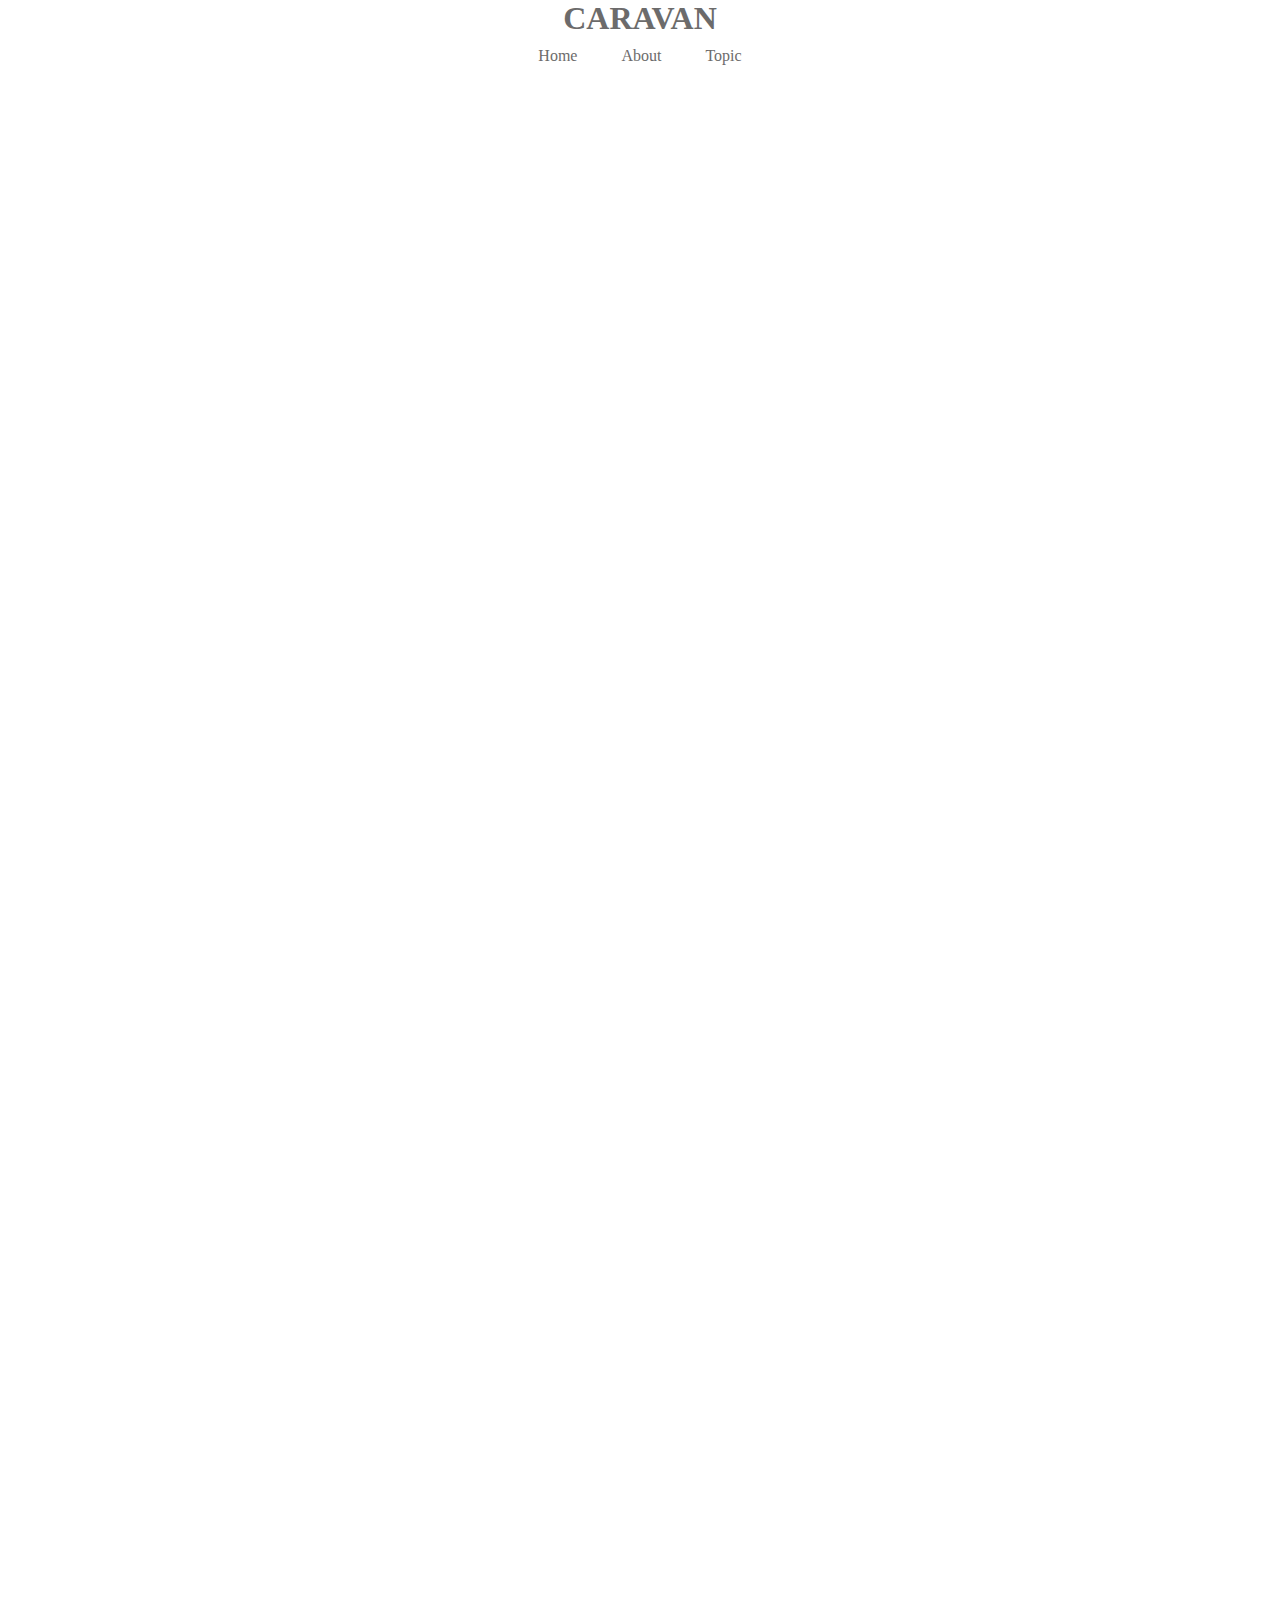
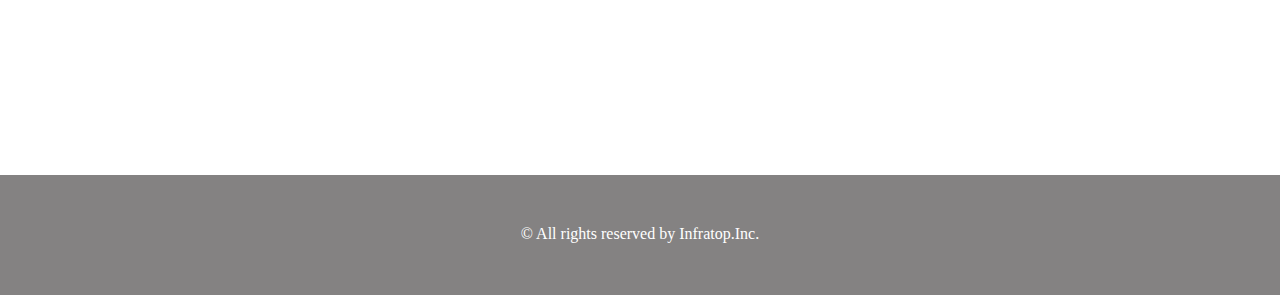
==== caravan/index.html @ 5a92de03 "[Finish]1-4" ====
<!DOCTYPE html>
<html>
<head>
	<meta charset="UTF-8">
	<!-- CSSファイルの読み込み -->
	<link rel="stylesheet" href="style2.css">
	<title>CARAVAN</title>
</head>
<body>

	<header>
		<h1 class="headline">
			<a href="index.html">CARAVAN</a>
		</h1>
	</header>

	<nav>
		<ul class="nav-list">
			<li class="nav-list-item">
				<a href="index.html">Home</a>
			</li>
			<li class="nav-list-item">About</li>
			<li class="nav-list-item">Topic</li>
		</ul>
	</nav>
	<div class="main-visual">
		<div class="main-visual-content"></div>
	</div>


	<div class="main clearfix">
		<div class="blog"></div>
		<div class="sidebar"></div>
	</div>

	<footer>
		<p class="footer-text">© All rights reserved by Infratop.Inc.</p>
	</footer>


</body>
</html>
---- caravan/style2.css ----
/*ブラウザがそれぞれ持っているCSSをリセットするため*/
* {
	margin: 0;
	padding: 0;
	box-sizing: border-box;
	color : #6c6b6b;
}
a {
	text-decoration : none;
}

.clearfix::after {
	content: "";
	display: block;
	clear : both;
}

/* header*/

header {
	width : 90%;
	height: 15px 0;
	margin :0 auto;
	text-align : center;
}

header .headline{
	font-size : 32px;
}

.nav-list{
	text-align : center;
	padding : 10px 0;
	margin : 0 auto;
}

.nav-list-item{
	list-style : none;
	display : inline-block;
	margin : 0 20px;
}




/*main-visual*/

.main-visual {
	width : 100%;
	height : 300px;
}

.main-visual-content{
	width : 350px;
	height : 300px;
}

/*main*/

.main {
	width : 840px;
	margin : 0 auto;
}

.blog {
	width: 600px;
	height : 1400px;
	float : left;
}

.sidebar{
	width: 240px;
	height : 1400px;
	float : left;
}

/*footer*/

footer {
	width : 100%;
	height : 120px;
	text-align : center;
	padding: 50px 0;
	background-color : #848282;
}


.footer-text{
	color : #fff;
}
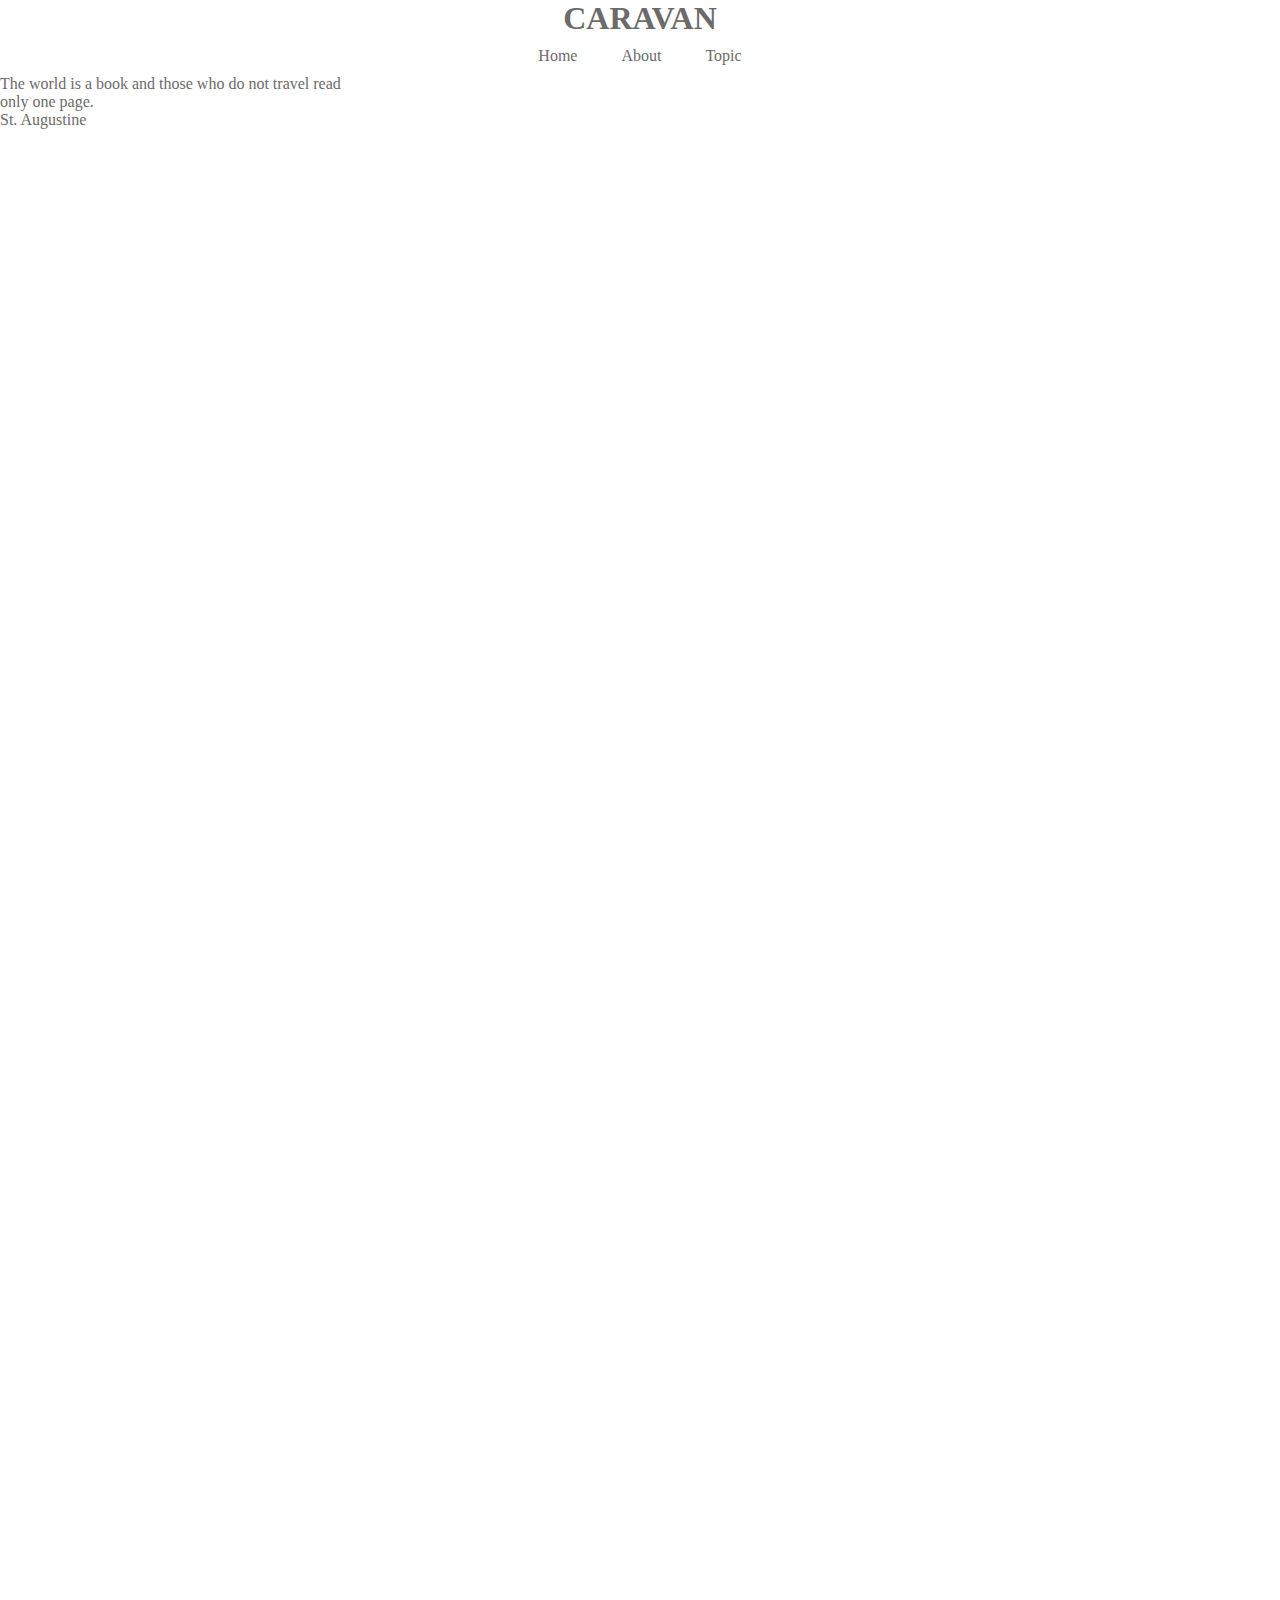
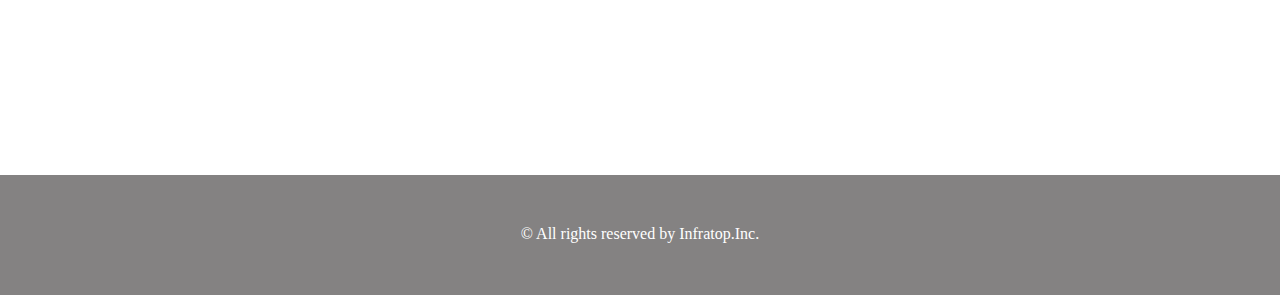
==== commit c32c263d: "[Start]1-5" ====
--- a/caravan/index.html
+++ b/caravan/index.html
@@ -24,7 +24,16 @@
 		</ul>
 	</nav>
 	<div class="main-visual">
-		<div class="main-visual-content"></div>
+		<div class="main-visual-content">
+			<p class="main-visual-text">
+				The world is a book
+				and those who do not travel
+				read only one page.
+			</p>
+			<p class="main-visual-name">
+				St. Augustine
+			</p>
+		</div>
 	</div>
 
 
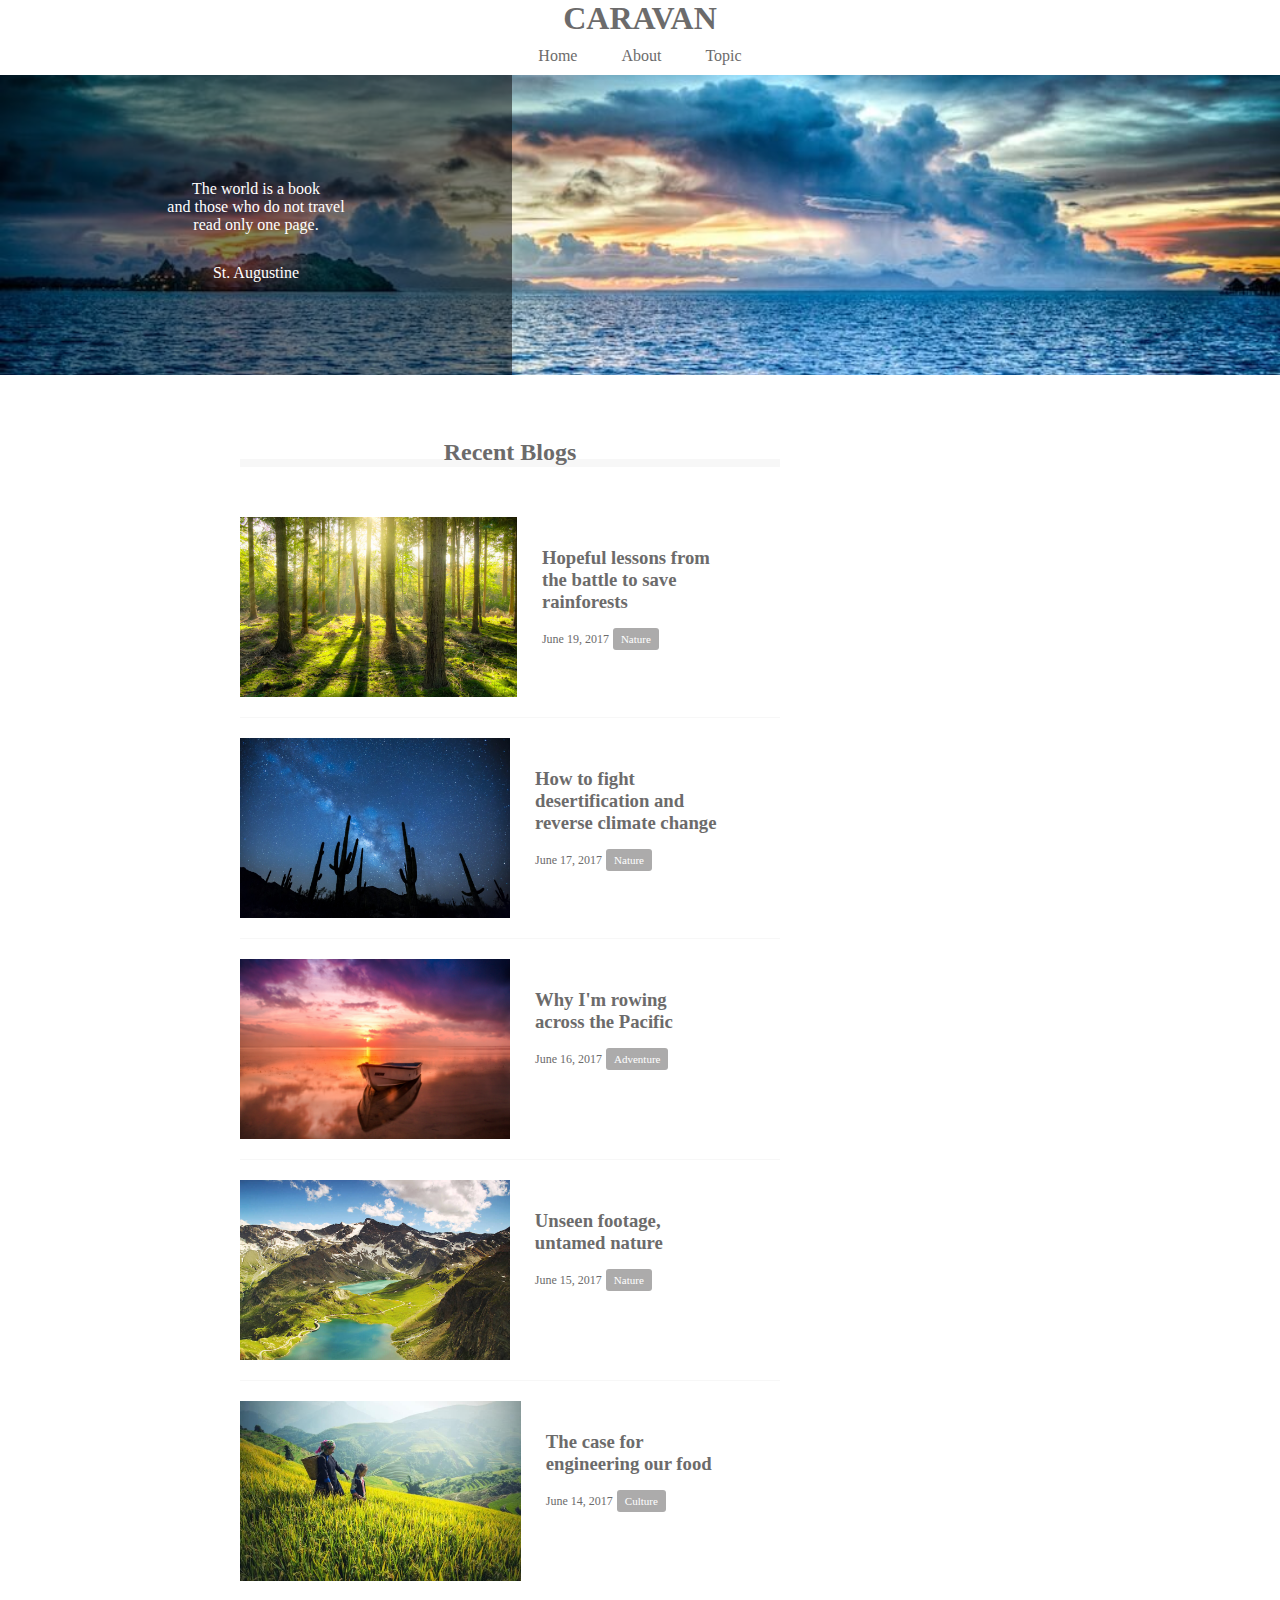
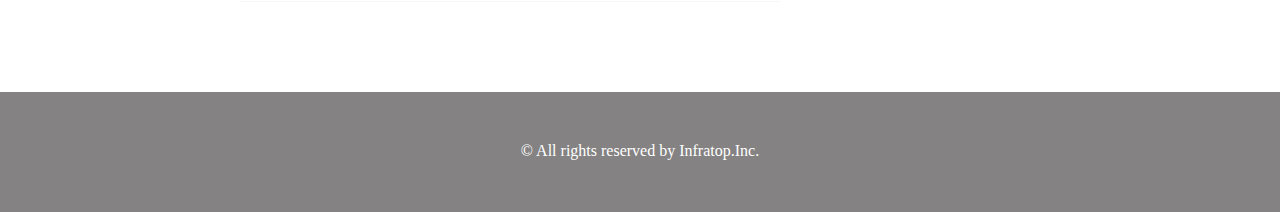
==== commit d1989795: "[Finish]1-6" ====
--- a/caravan/index.html
+++ b/caravan/index.html
@@ -23,11 +23,12 @@
 			<li class="nav-list-item">Topic</li>
 		</ul>
 	</nav>
+	
 	<div class="main-visual">
 		<div class="main-visual-content">
 			<p class="main-visual-text">
-				The world is a book
-				and those who do not travel
+				The world is a book<br>
+				and those who do not travel<br>
 				read only one page.
 			</p>
 			<p class="main-visual-name">
@@ -37,10 +38,86 @@
 	</div>
 
 
-	<div class="main clearfix">
-		<div class="blog"></div>
+	<main class="main clearfix">
+		<section class="blog">
+			<h2 class="blog-headline">Recent Blogs</h2>
+		<div class="blog-box">
+			<!-- blog-item1 -->
+			<div class="blog-item clearfix">
+			 <img class="blog-image" src="img/forest.jpg">
+			 	<section class="blog-text">
+			 		<h3 class="blog-text-headline">
+			 			<a href="single.html">
+			 			Hopeful lessons from<br>
+			 			the battle to save<br>
+			 			rainforests
+			 			</a>
+			 		</h3>
+			 			<p class="blog-date"> June 19, 2017</p>
+			 			<span class="category"> Nature</span>
+				</section>
+			</div>
+			<!-- blog-item2 -->
+			<div class="blog-item clearfix">
+			 <img class="blog-image" src="img/desert.jpg">
+			 	<section class="blog-text">
+			 		<h3 class="blog-text-headline">
+			 			<a href="single.html">
+			 				How to fight<br>
+			 				desertification and<br>
+			 				reverse climate change
+			 			</a>
+			 		</h3>
+			 			<p class="blog-date"> June 17, 2017</p>
+			 			<span class="category"> Nature</span>
+				</section>
+			</div>
+			<!-- blog-item3 -->
+			<div class="blog-item clearfix">
+			 <img class="blog-image" src="img/sunset.jpg">
+			 	<section class="blog-text">
+			 		<h3 class="blog-text-headline">
+			 			<a href="single.html">
+			 			Why I'm rowing<br>
+			 			across the Pacific
+			 			</a>
+			 		</h3>
+			 			<p class="blog-date"> June 16, 2017</p>
+			 			<span class="category"> Adventure</span>
+				</section>
+			</div>
+			<!-- blog-item4 -->
+			<div class="blog-item clearfix">
+			 <img class="blog-image" src="img/italy.jpg">
+			 	<section class="blog-text">
+			 		<h3 class="blog-text-headline">
+			 			<a href="single.html">
+			 				Unseen footage,<br>
+			 				untamed nature
+			 			</a>
+			 		</h3>
+			 			<p class="blog-date"> June 15, 2017</p>
+			 			<span class="category"> Nature</span>
+				</section>
+			</div>
+			<!-- blog-item5 -->
+			<div class="blog-item clearfix">
+			 <img class="blog-image" src="img/asia.jpg">
+			 	<section class="blog-text">
+			 		<h3 class="blog-text-headline">
+			 			<a href="single.html">
+			 			The case for<br>
+			 			engineering our food
+			 			</a>
+			 		</h3>
+			 			<p class="blog-date"> June 14, 2017</p>
+			 			<span class="category"> Culture</span>
+				</section>
+			</div>
+		</div>
+		</section>
 		<div class="sidebar"></div>
-	</div>
+	</main>
 
 	<footer>
 		<p class="footer-text">© All rights reserved by Infratop.Inc.</p>
--- a/caravan/style2.css
+++ b/caravan/style2.css
@@ -48,29 +48,88 @@
 .main-visual {
 	width : 100%;
 	height : 300px;
+	background-image : url(img/mv.jpg);
+	background-size : cover;
+	background-position : center;
 }
 
 .main-visual-content{
-	width : 350px;
+	width : 40%;
 	height : 300px;
+	background-color : rgba( 0, 0, 0, 0.5);
+	text-align : center;
+	padding-top : 105px;
+}
+
+.main-visual-text{
+	color : #fff;
+}
+
+.main-visual-name{
+	margin : 30px;
+	color : #fff;
 }
 
 /*main*/
 
-.main {
-	width : 840px;
+main {
+	width : 800px;
 	margin : 0 auto;
+	padding: 70px 0;
 }
 
 .blog {
-	width: 600px;
-	height : 1400px;
+	width: 540px;
 	float : left;
+	margin-right: 30px;
+}
+
+.blog-headline{
+	border-bottom: 8px solid #f7f7f7;
+	text-align: center;
+	line-height: 0.6;
+}
+
+.blog-box{
+	padding-top: 50px;
+}
+
+.blog-item{
+	padding-bottom: 20px;
+	margin-bottom: 20px;
+	border-bottom: 1px solid #f7f7f7;
+}
+
+.blog-text{
+	float: left;
+	padding: 30px 0 0 25px;
+}
+
+.blog-text-headline{
+	padding-bottom: 15px;
+}
+
+.category{
+	display: inline-block;
+	padding: 5px 8px;
+	background-color: #acabab;
+	border-radius: 3px;
+	color: #fff;
+	font-size: 11px;
+}
+
+.blog-image{
+	height: 180px;
+	float: left;
+}
+
+.blog-date{
+	font-size: 12px;
+	display: inline-block;
 }
 
 .sidebar{
-	width: 240px;
-	height : 1400px;
+	width: 230px;
 	float : left;
 }
 
@@ -90,4 +149,3 @@
 }
 
 
-
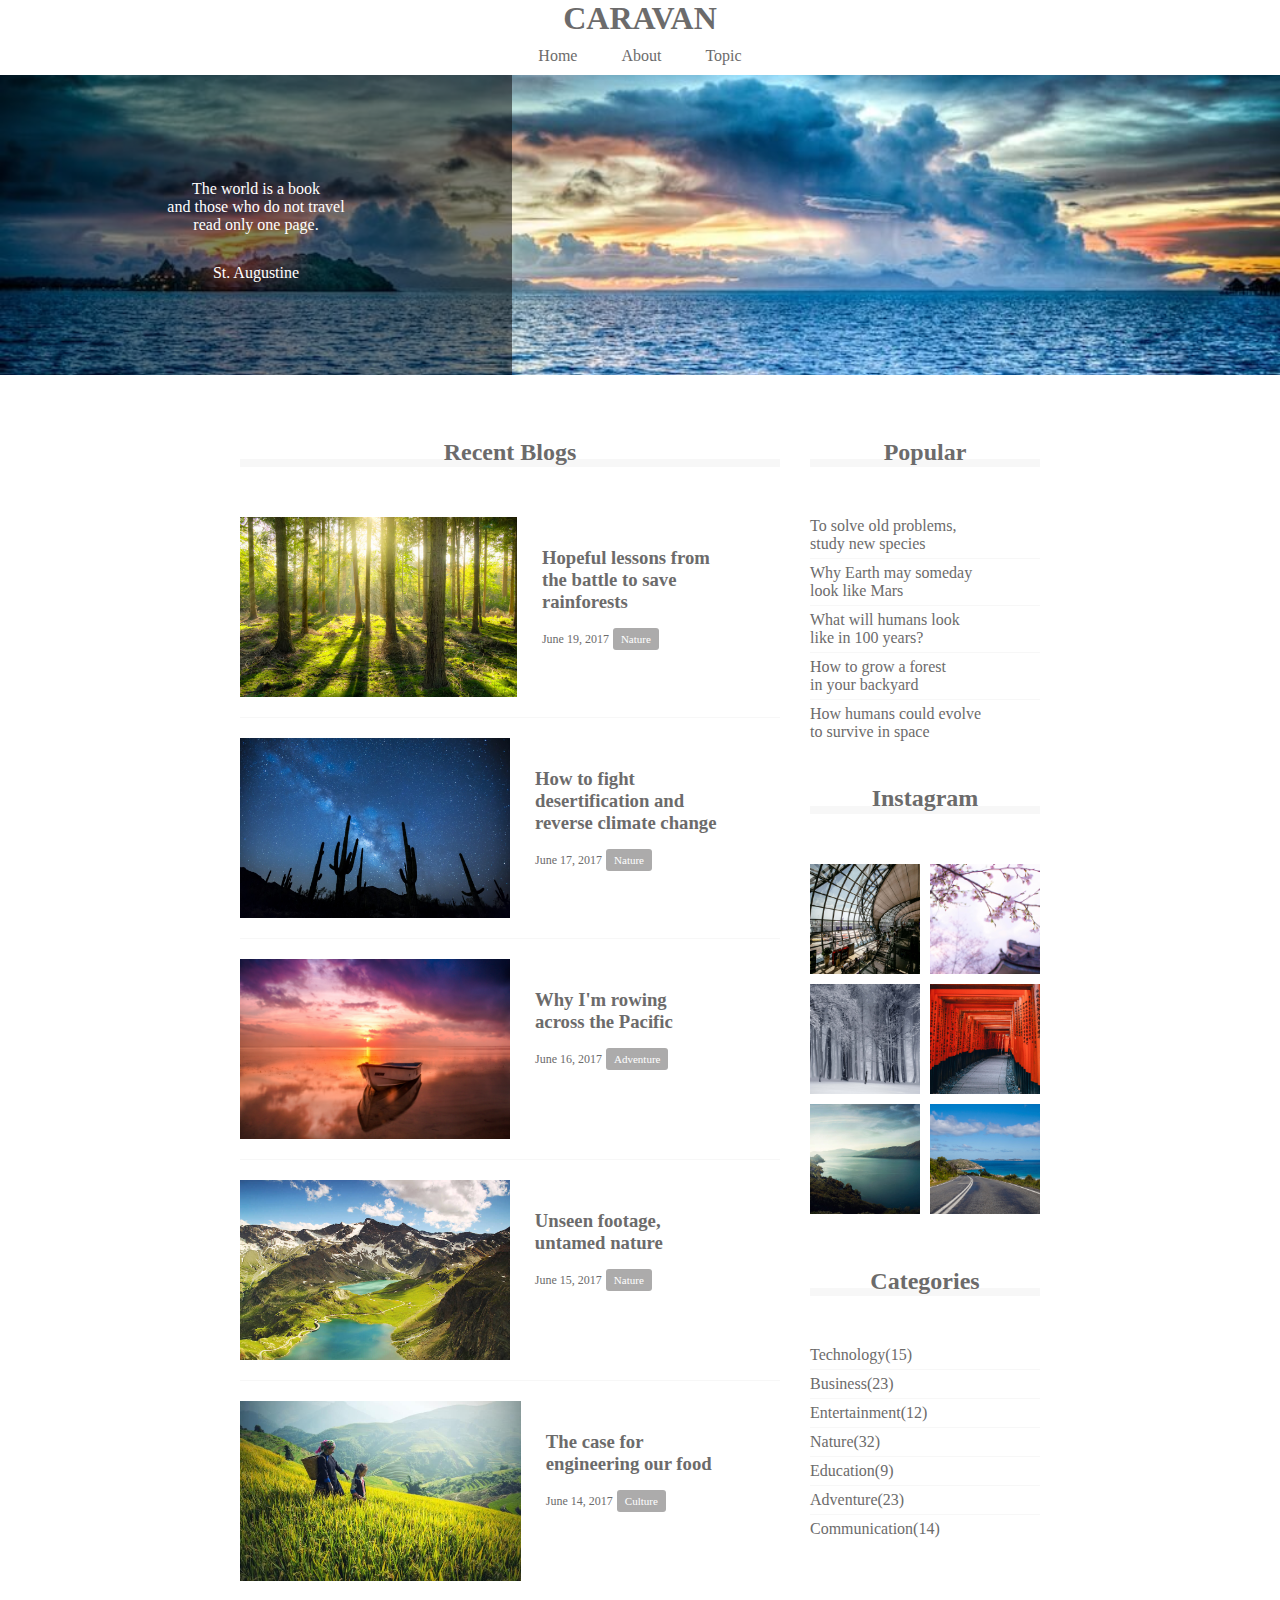
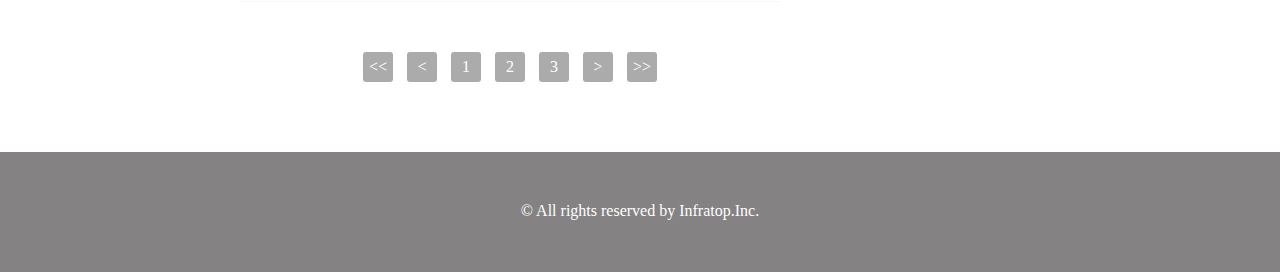
==== commit de7cdc99: "[Finish]1-7" ====
--- a/caravan/index.html
+++ b/caravan/index.html
@@ -7,13 +7,13 @@
 	<title>CARAVAN</title>
 </head>
 <body>
-
+<!-- ======================== header ==================== -->
 	<header>
 		<h1 class="headline">
 			<a href="index.html">CARAVAN</a>
 		</h1>
 	</header>
-
+<!-- ========================= nav ======================= -->
 	<nav>
 		<ul class="nav-list">
 			<li class="nav-list-item">
@@ -23,7 +23,7 @@
 			<li class="nav-list-item">Topic</li>
 		</ul>
 	</nav>
-	
+	<!-- ================== main-visual =================== -->
 	<div class="main-visual">
 		<div class="main-visual-content">
 			<p class="main-visual-text">
@@ -36,8 +36,7 @@
 			</p>
 		</div>
 	</div>
-
-
+<!-- ========================== main ================================ -->
 	<main class="main clearfix">
 		<section class="blog">
 			<h2 class="blog-headline">Recent Blogs</h2>
@@ -115,10 +114,60 @@
 				</section>
 			</div>
 		</div>
+		<div class="pagination">
+			<p><<</p>
+			<p><</p>
+			<p>1</p>
+			<p>2</p>
+			<p>3</p>
+			<p>></p>
+			<p>>></p>
+		</div>
 		</section>
-		<div class="sidebar"></div>
+
+
+		<!-- ==============================sidebar============================ -->
+		<div class="sidebar">
+			<section class="popular">
+				<h2 class="sidebar-headline"> Popular</h2>
+				<div class="sidebar-contents">
+					<p class="popular-text"> To solve old problems,<br> study new species</p>
+					<p class="popular-text"> Why Earth may someday<br> look like Mars</p>
+					<p class="popular-text"> What will humans look<br> like in 100 years?</p>
+					<p class="popular-text"> How to grow a forest<br> in your backyard</p>
+					<p class="popular-text">How humans could evolve<br> to survive in space</p>
+				</div>
+			</section>
+
+			<section class="instagram">
+				<h2 class="instagram-headline">Instagram</h2>
+				<div class="sidebar-contents clearfix">
+					<div class="instagram-box"></div>
+					<div class="instagram-box"></div>
+					<div class="instagram-box"></div>
+					<div class="instagram-box"></div>
+					<div class="instagram-box"></div>
+					<div class="instagram-box"></div>
+				</div>
+			</section>
+
+			<section class="categories">
+				<h2 class="categories-headline">Categories</h2>
+				<div class="sidebar-contents">
+					<p class="categories-text">Technology(15)</p>
+					<p class="categories-text">Business(23)</p>
+					<p class="categories-text">Entertainment(12)</p>
+					<p class="categories-text">Nature(32)</p>
+					<p class="categories-text">Education(9)</p>
+					<p class="categories-text">Adventure(23)</p>
+					<p class="categories-text">Communication(14)</p>
+				</div>
+			</section>
+		</div>
+		
+	</div>
 	</main>
-
+<!-- ========================footer========================== -->
 	<footer>
 		<p class="footer-text">© All rights reserved by Infratop.Inc.</p>
 	</footer>
--- a/caravan/style2.css
+++ b/caravan/style2.css
@@ -15,7 +15,7 @@
 	clear : both;
 }
 
-/* header*/
+/*--------------------------------------header------------------------------------*/
 
 header {
 	width : 90%;
@@ -43,7 +43,7 @@
 
 
 
-/*main-visual*/
+/*--------------------------------main-visual--------------------------------------*/
 
 .main-visual {
 	width : 100%;
@@ -70,7 +70,7 @@
 	color : #fff;
 }
 
-/*main*/
+/*---------------------------main-------------------------------*/
 
 main {
 	width : 800px;
@@ -128,12 +128,85 @@
 	display: inline-block;
 }
 
+.pagination{
+	text-align: center;
+	margin-top: 50px;
+}
+
+.pagination p {
+	width: 30px;
+	height: 30px;
+	display: inline-block;
+	color: white;
+	background-color: #acabab;
+	border-radius: 3px;
+	margin: 0 5px;
+	line-height: 30px;
+}
+
+/*-----------------------------sidebar-----------------------------------*/
+
 .sidebar{
 	width: 230px;
 	float : left;
 }
 
-/*footer*/
+.sidebar-headline, .instagram-headline, .categories-headline{
+	border-bottom: 8px solid #f7f7f7;
+	text-align: center;
+	line-height: 0.6;
+}
+
+.sidebar-contents{
+	padding: 50px 0;
+}
+
+.popular-text, .categories-text{
+	padding-bottom: 5px;
+	border-bottom: 1px solid #f7f7f7;
+	margin-bottom: 5px;
+}
+
+.popular-text:last-child, .categories-text:last-child{
+	margin: 0;
+	padding: 0;
+	border: none;
+}
+
+.instagram-box {
+	float: left;
+	width: 110px;
+	padding-top: 110px;
+	background-size: cover;
+	background-position: center;
+}
+.instagram-box:nth-child(odd) {
+	margin: 0 10px 10px 0;
+}
+.instagram-box:nth-child(1) {
+	background-image: url(img/airport.jpg);
+}
+
+.instagram-box:nth-child(2) {
+	background-image: url(img/japan.jpg);
+}
+
+.instagram-box:nth-child(3) {
+	background-image: url(img/snow.jpg);
+}
+
+.instagram-box:nth-child(4) {
+	background-image: url(img/japan2.jpg);
+}
+
+.instagram-box:nth-child(5) {
+	background-image: url(img/lake.jpg);
+}
+
+.instagram-box:nth-child(6) {
+	background-image: url(img/road.jpg);
+}
+/*------------------------------footer-----------------------------------*/
 
 footer {
 	width : 100%;
@@ -146,6 +219,8 @@
 
 .footer-text{
 	color : #fff;
-}
-
-
+
+
+}
+
+
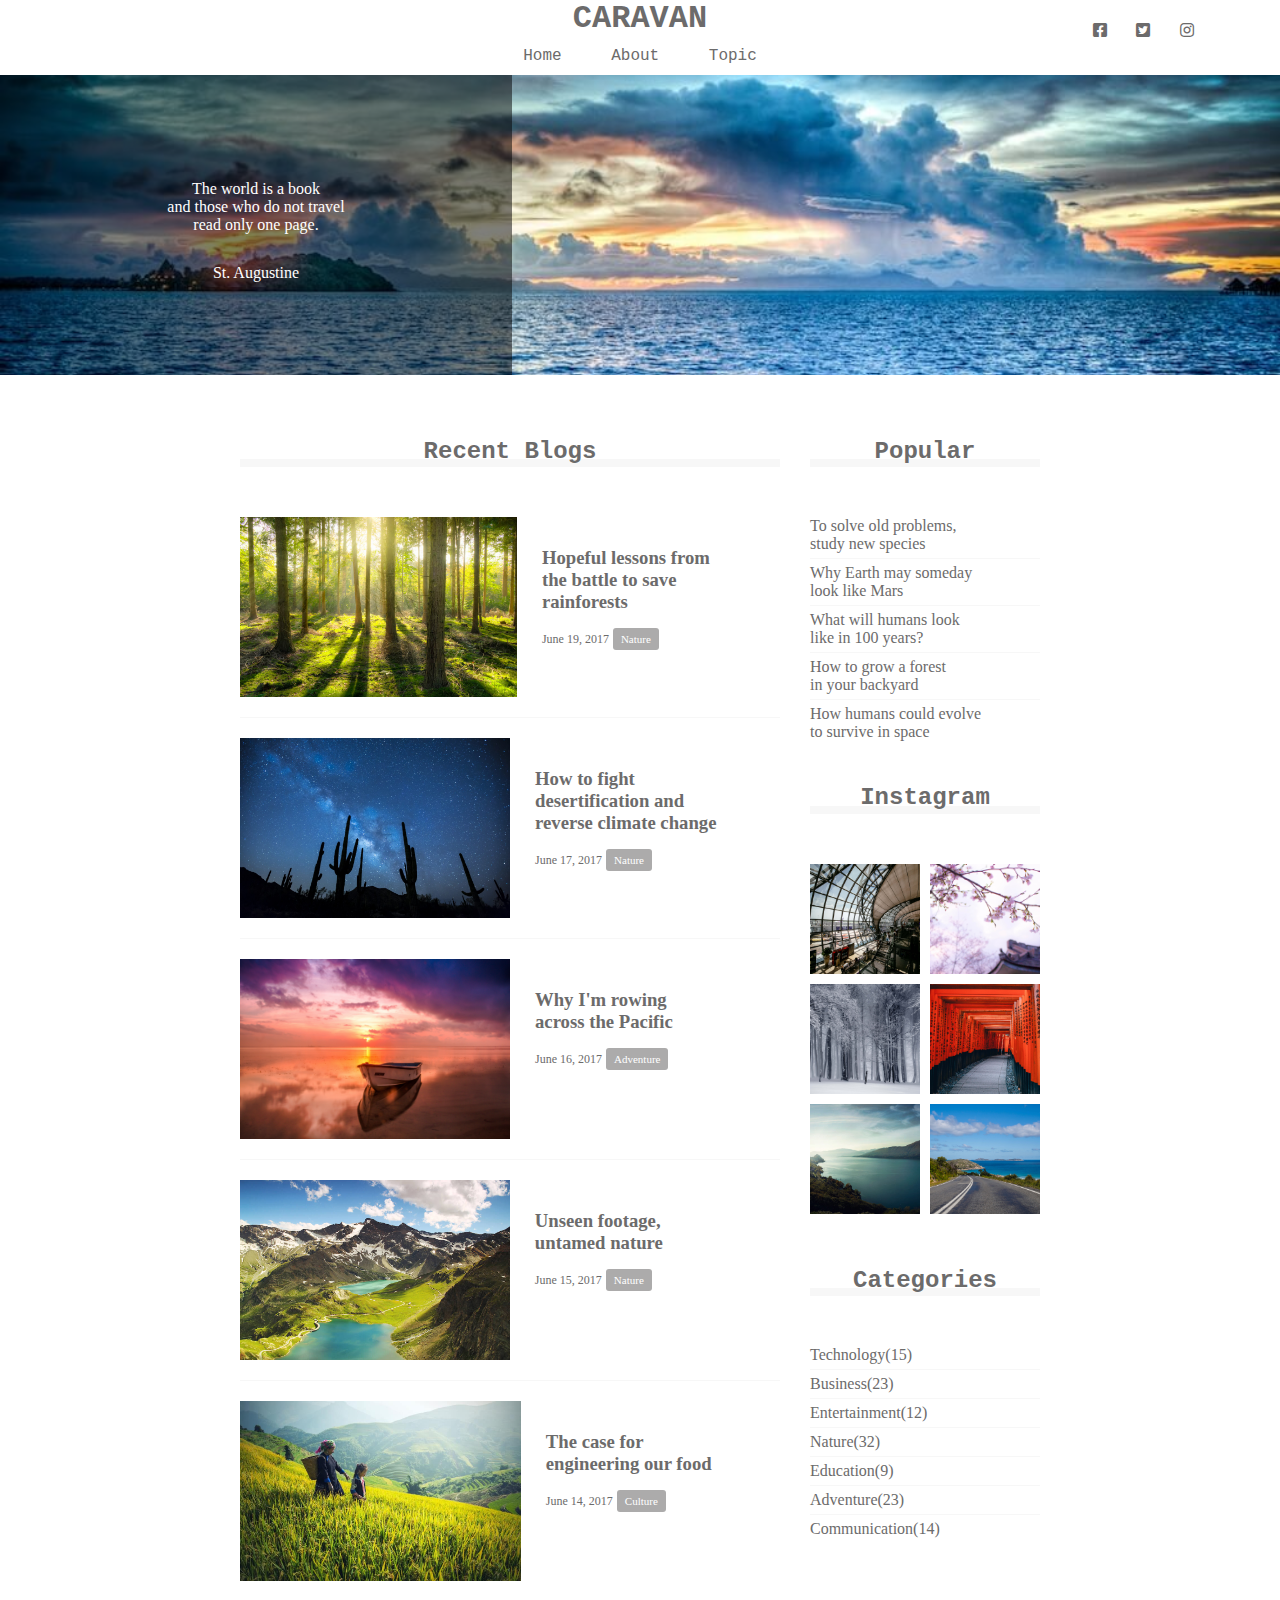
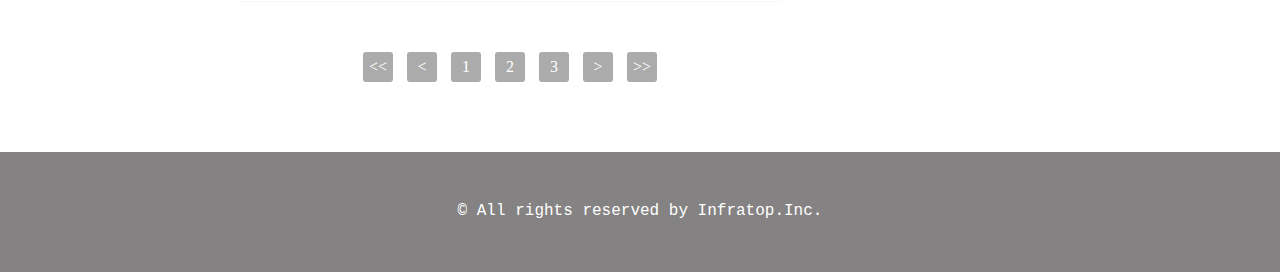
==== commit 19a945a9: "[Finish]1-8" ====
--- a/caravan/index.html
+++ b/caravan/index.html
@@ -3,6 +3,7 @@
 <head>
 	<meta charset="UTF-8">
 	<!-- CSSファイルの読み込み -->
+	<link rel="stylesheet" href="https://use.fontawesome.com/releases/v5.8.1/css/all.css">
 	<link rel="stylesheet" href="style2.css">
 	<title>CARAVAN</title>
 </head>
@@ -12,6 +13,11 @@
 		<h1 class="headline">
 			<a href="index.html">CARAVAN</a>
 		</h1>
+		<div class="social">
+			<i class="fab fa-facebook-square"></i>
+			<i class="fab fa-twitter-square"></i>
+			<i class="fab fa-instagram"></i>
+		</div>
 	</header>
 <!-- ========================= nav ======================= -->
 	<nav>
--- a/caravan/style2.css
+++ b/caravan/style2.css
@@ -14,10 +14,14 @@
 	display: block;
 	clear : both;
 }
+header, nav, h2, main-visual, footer{
+	font-family: Chalkduster, "Bradley hand", Courier, "Segoe Print", sans-serif;
+}
 
 /*--------------------------------------header------------------------------------*/
 
 header {
+	position: relative;
 	width : 90%;
 	height: 15px 0;
 	margin :0 auto;
@@ -26,6 +30,18 @@
 
 header .headline{
 	font-size : 32px;
+}
+
+.social{
+	position: absolute;
+	top: 22px;
+	right: 22px;
+}
+
+
+.social i {
+	display: inline-block;
+	margin-left: 20px;
 }
 
 .nav-list{
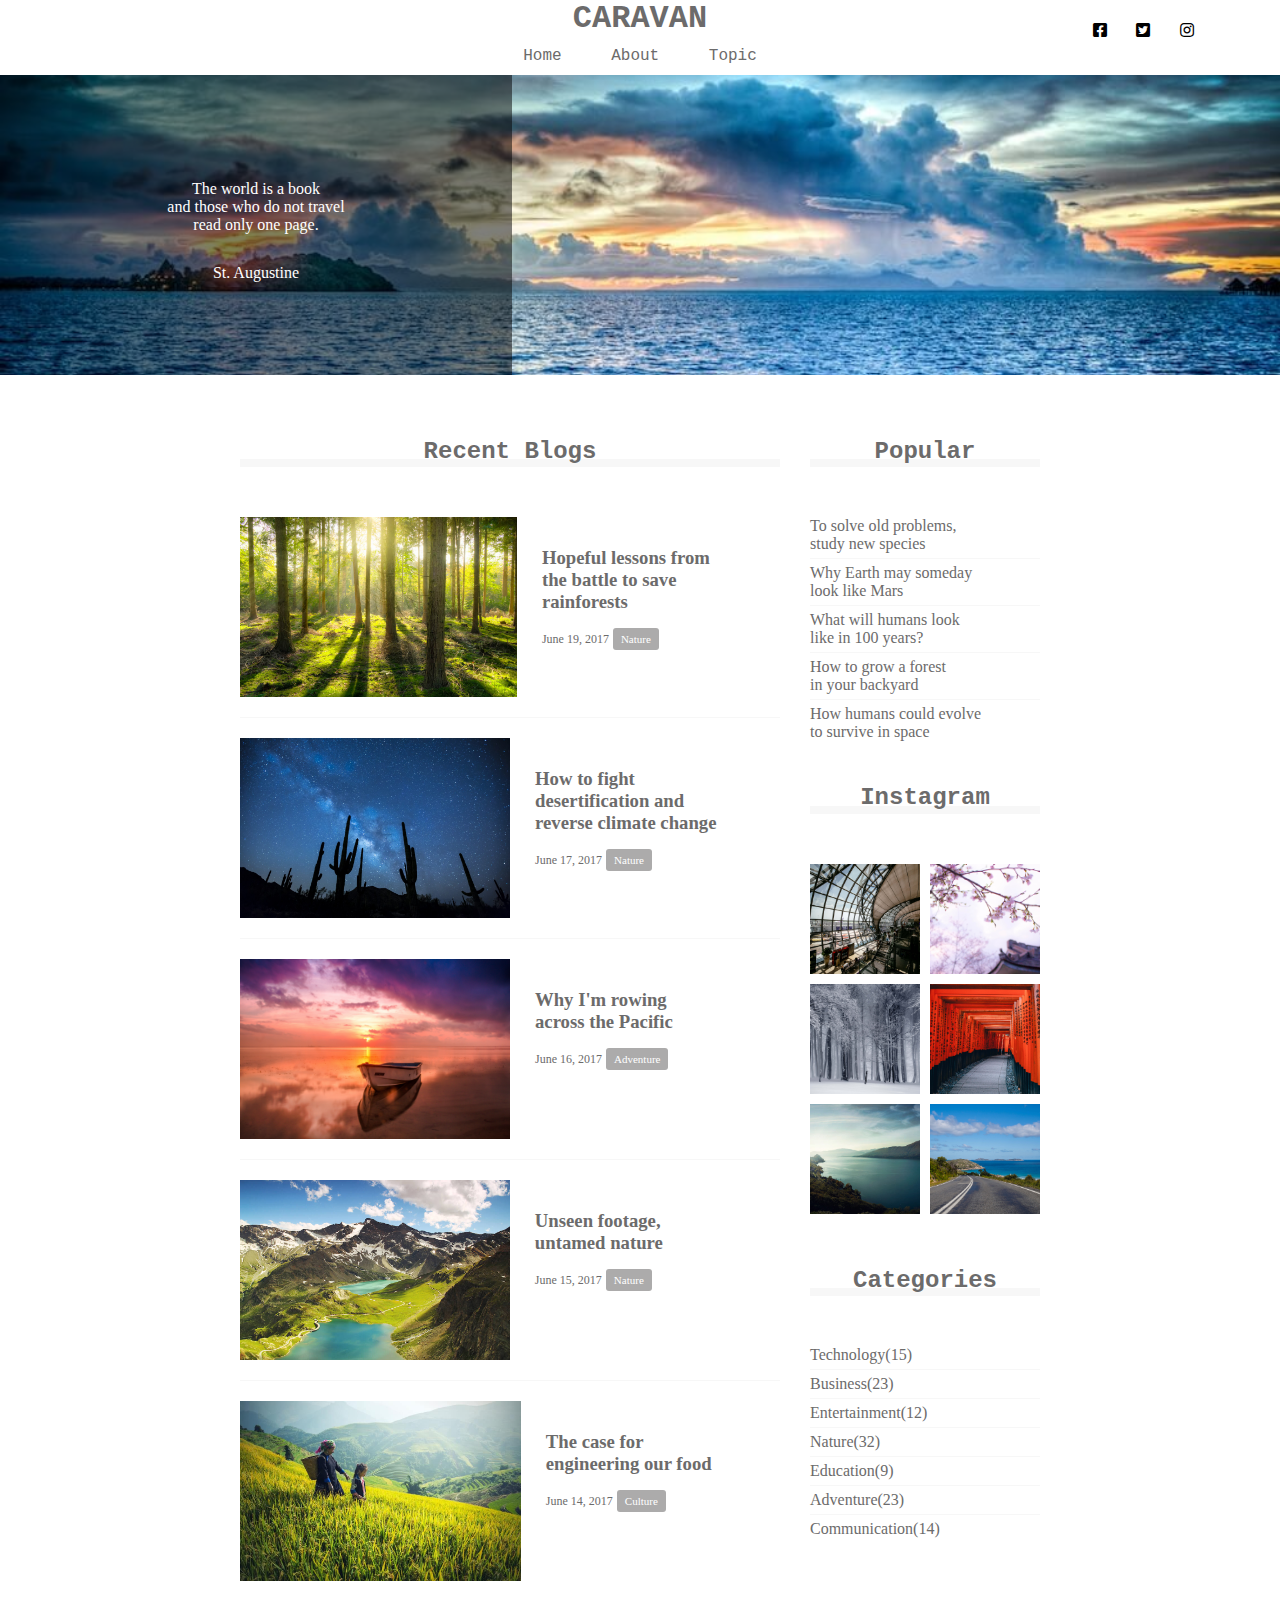
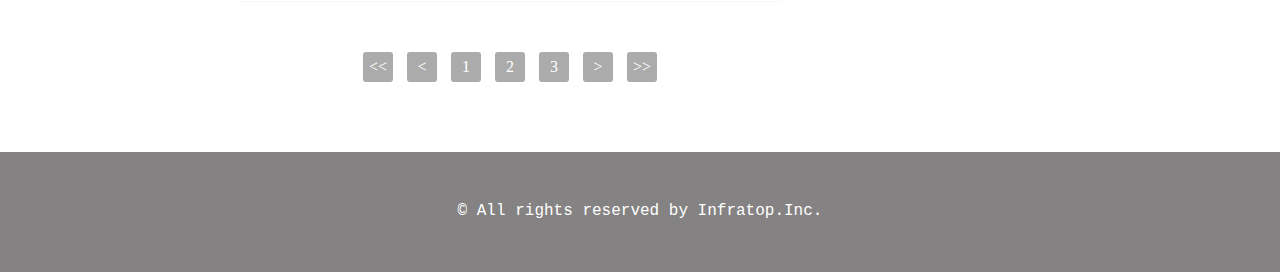
==== commit 08052080: "[Start]1-9" ====
--- a/caravan/index.html
+++ b/caravan/index.html
@@ -1,6 +1,7 @@
 <!DOCTYPE html>
 <html>
 <head>
+	<meta name="viewport" content="width=device-width,initial-scale=1.0">
 	<meta charset="UTF-8">
 	<!-- CSSファイルの読み込み -->
 	<link rel="stylesheet" href="https://use.fontawesome.com/releases/v5.8.1/css/all.css">
--- a/caravan/style2.css
+++ b/caravan/style2.css
@@ -240,3 +240,36 @@
 }
 
 
+/*-------------------------------レスポンシブ対応-----------------------------*/
+
+.social i {
+	color: black;
+}
+
+@media screen and (max-width:1024px) {
+	.social i {
+		color: green;
+	}
+}
+
+@media screen and (max-width:768px) {
+	.social i {
+		color: red;
+	}
+}
+
+@media screen and (max-width:425px) {
+	.social i {
+		color: blue;
+	}
+}
+
+
+
+
+
+
+
+
+
+
